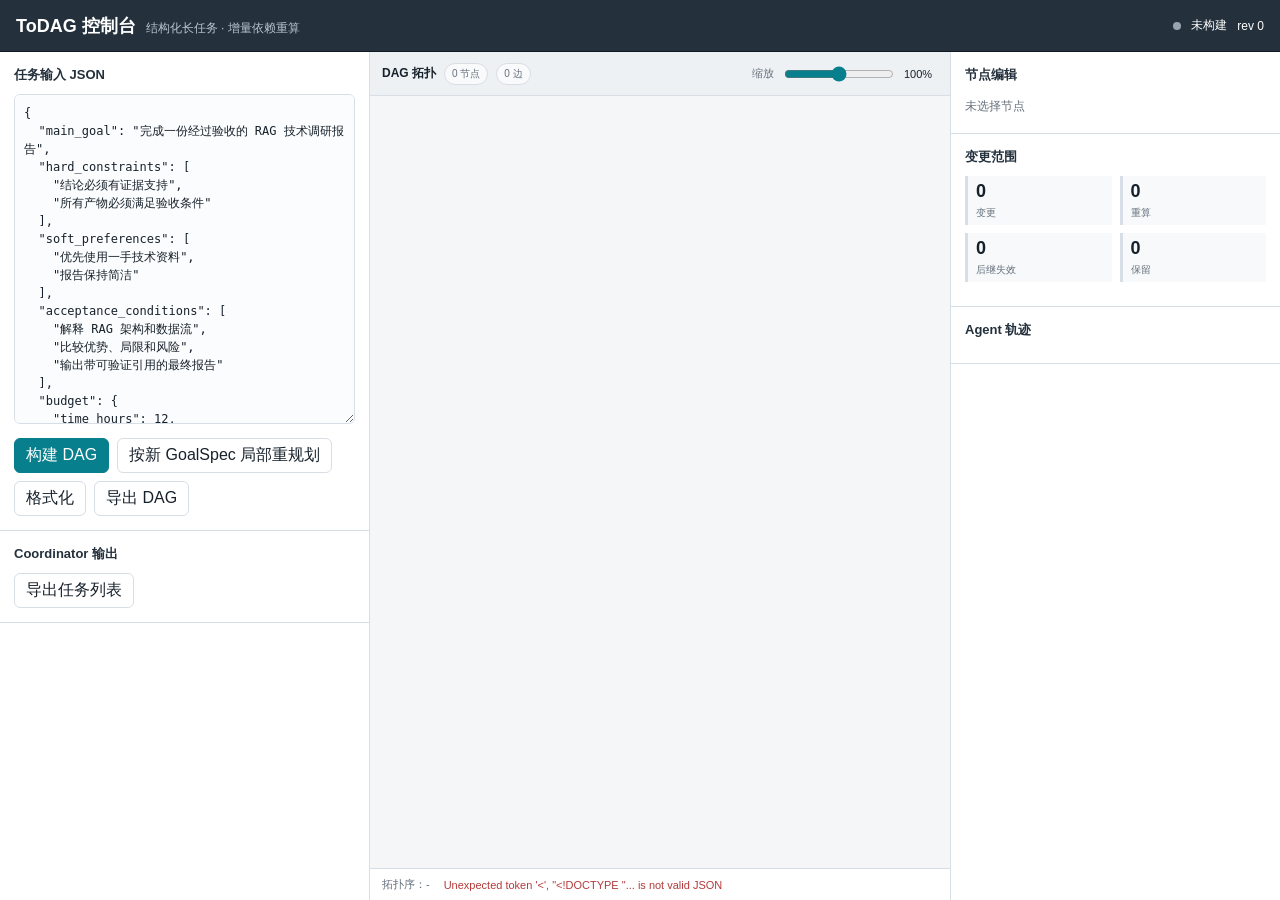
==== src/mosaic_omega/goal_planner/todag/static/index.html @ a3087757 "feat: integrate GoalSpec ToDAG runtime core" ====
<!doctype html>
<html lang="zh-CN">
<head>
  <meta charset="utf-8">
  <meta name="viewport" content="width=device-width, initial-scale=1">
  <title>ToDAG 控制台</title>
  <style>
    :root {
      color-scheme: light;
      --bg: #f4f6f8;
      --surface: #ffffff;
      --ink: #17212b;
      --muted: #66717d;
      --line: #d8dee5;
      --teal: #087f8c;
      --teal-soft: #e4f4f5;
      --green: #2f7d4a;
      --green-soft: #e7f4eb;
      --amber: #a86100;
      --amber-soft: #fff1d6;
      --red: #b33a3a;
      --red-soft: #fbe9e9;
      --charcoal: #24313d;
      --radius: 6px;
    }
    * { box-sizing: border-box; }
    body {
      margin: 0;
      min-width: 320px;
      min-height: 100vh;
      overflow: hidden;
      background: var(--bg);
      color: var(--ink);
      font-family: Inter, "Segoe UI", "Microsoft YaHei", sans-serif;
      letter-spacing: 0;
    }
    button, textarea, input { font: inherit; letter-spacing: 0; }
    button {
      min-height: 34px;
      border: 1px solid var(--line);
      border-radius: var(--radius);
      background: var(--surface);
      color: var(--ink);
      padding: 6px 11px;
      cursor: pointer;
    }
    button:hover { border-color: #9da8b3; background: #f8fafb; }
    button:focus-visible, textarea:focus-visible, input:focus-visible {
      outline: 2px solid var(--teal);
      outline-offset: 1px;
    }
    button.primary { border-color: var(--teal); background: var(--teal); color: white; }
    button.primary:hover { background: #066c77; }
    button.danger { color: var(--red); }
    button:disabled { cursor: not-allowed; opacity: .5; }
    .app {
      display: grid;
      grid-template-rows: 52px minmax(0, 1fr);
      height: 100vh;
    }
    header {
      display: flex;
      align-items: center;
      justify-content: space-between;
      gap: 16px;
      padding: 0 16px;
      background: var(--charcoal);
      color: white;
      border-bottom: 1px solid #111a22;
    }
    .brand { display: flex; align-items: baseline; gap: 10px; min-width: 0; }
    .brand h1 { margin: 0; font-size: 18px; font-weight: 650; white-space: nowrap; }
    .brand span { color: #b9c4cd; font-size: 12px; overflow: hidden; text-overflow: ellipsis; white-space: nowrap; }
    .header-state { display: flex; align-items: center; gap: 10px; font-size: 12px; white-space: nowrap; }
    .state-dot { width: 8px; height: 8px; border-radius: 50%; background: #98a4af; }
    .state-dot.ready { background: #56c882; }
    .workspace {
      display: grid;
      grid-template-columns: minmax(300px, 370px) minmax(420px, 1fr) minmax(280px, 330px);
      min-height: 0;
    }
    aside, .inspector { background: var(--surface); overflow: auto; }
    aside { border-right: 1px solid var(--line); }
    .inspector { border-left: 1px solid var(--line); }
    .section { padding: 14px; border-bottom: 1px solid var(--line); }
    .section h2 { margin: 0 0 10px; font-size: 13px; font-weight: 650; color: var(--charcoal); }
    .actions { display: flex; flex-wrap: wrap; gap: 8px; }
    textarea, input[type="text"], input[type="number"] {
      width: 100%;
      border: 1px solid var(--line);
      border-radius: var(--radius);
      background: #fbfcfd;
      color: var(--ink);
      padding: 9px;
    }
    #input-json { min-height: 330px; resize: vertical; font-family: Consolas, monospace; font-size: 12px; line-height: 1.5; }
    .field { display: grid; gap: 5px; margin-bottom: 10px; }
    .field label { color: var(--muted); font-size: 11px; font-weight: 600; }
    .field textarea { min-height: 90px; resize: vertical; }
    .graph-shell { display: grid; grid-template-rows: 44px minmax(0, 1fr) 32px; min-width: 0; min-height: 0; }
    .toolbar {
      display: flex;
      align-items: center;
      justify-content: space-between;
      gap: 12px;
      padding: 0 12px;
      background: #eef1f4;
      border-bottom: 1px solid var(--line);
    }
    .toolbar-group { display: flex; align-items: center; gap: 8px; min-width: 0; }
    .toolbar strong { font-size: 12px; white-space: nowrap; }
    .toolbar input[type="range"] { width: 110px; accent-color: var(--teal); }
    .graph-viewport { overflow: auto; background: var(--bg); }
    #dag-svg { display: block; min-width: 100%; min-height: 100%; transform-origin: top left; }
    .footer-status {
      display: flex;
      align-items: center;
      gap: 14px;
      padding: 0 12px;
      border-top: 1px solid var(--line);
      background: var(--surface);
      color: var(--muted);
      font-size: 11px;
      overflow: hidden;
      white-space: nowrap;
    }
    .footer-status .error { color: var(--red); overflow: hidden; text-overflow: ellipsis; }
    .metric-grid { display: grid; grid-template-columns: repeat(2, minmax(0, 1fr)); gap: 8px; }
    .metric { border-left: 3px solid var(--line); padding: 5px 8px; background: #f7f9fa; }
    .metric strong { display: block; font-size: 18px; font-weight: 650; }
    .metric span { color: var(--muted); font-size: 10px; }
    .list { display: grid; gap: 6px; margin: 0; padding: 0; list-style: none; }
    .list li { padding: 7px 8px; border: 1px solid var(--line); border-radius: 4px; font-size: 11px; overflow-wrap: anywhere; }
    .list li.changed { border-color: var(--red); background: var(--red-soft); }
    .list li.invalidated { border-color: #d8952d; background: var(--amber-soft); }
    .list li.preserved { border-color: #86bb98; background: var(--green-soft); }
    .placeholder { color: var(--muted); font-size: 12px; padding: 4px 0; }
    .node-rect { fill: var(--surface); stroke: #81909c; stroke-width: 1.5; rx: 6; cursor: pointer; }
    .node-group:hover .node-rect { stroke: var(--teal); stroke-width: 2.5; }
    .node-group.selected .node-rect { stroke: var(--charcoal); stroke-width: 3; }
    .node-group.changed .node-rect { fill: var(--red-soft); stroke: var(--red); }
    .node-group.invalidated .node-rect { fill: var(--amber-soft); stroke: var(--amber); }
    .node-group.completed .node-rect { fill: var(--green-soft); stroke: var(--green); }
    .node-title { font-size: 13px; font-weight: 650; fill: var(--ink); pointer-events: none; }
    .node-meta { font-size: 10px; fill: var(--muted); pointer-events: none; }
    .node-id { font-size: 9px; fill: var(--teal); font-family: Consolas, monospace; pointer-events: none; }
    .edge { fill: none; stroke: #8997a3; stroke-width: 1.5; marker-end: url(#arrow); }
    .level-label { font-size: 10px; fill: var(--muted); font-weight: 600; }
    .badge { display: inline-flex; align-items: center; min-height: 22px; padding: 2px 7px; border: 1px solid var(--line); border-radius: 11px; font-size: 10px; color: var(--muted); background: #f8fafb; }
    @media (max-width: 1080px) {
      body { overflow: auto; }
      .app { height: auto; min-height: 100vh; }
      .workspace { grid-template-columns: 320px minmax(520px, 1fr); grid-template-rows: minmax(650px, calc(100vh - 52px)) auto; }
      .inspector { grid-column: 1 / -1; border-left: 0; border-top: 1px solid var(--line); display: grid; grid-template-columns: repeat(3, 1fr); }
      .inspector .section { border-right: 1px solid var(--line); }
    }
    @media (max-width: 720px) {
      .workspace { display: block; }
      aside, .inspector { border: 0; border-bottom: 1px solid var(--line); }
      .graph-shell { height: 620px; }
      .inspector { display: block; }
      .brand span { display: none; }
      .header-state #state-text, .header-state #revision { display: none; }
    }
  </style>
</head>
<body>
  <div class="app">
    <header>
      <div class="brand"><h1>ToDAG 控制台</h1><span>结构化长任务 · 增量依赖重算</span></div>
      <div class="header-state"><span id="state-dot" class="state-dot"></span><span id="state-text">未构建</span><span id="revision">rev 0</span></div>
    </header>
    <div class="workspace">
      <aside>
        <section class="section">
          <h2>任务输入 JSON</h2>
          <textarea id="input-json" spellcheck="false"></textarea>
          <div class="actions" style="margin-top:10px">
            <button id="build" class="primary">构建 DAG</button><button id="replan">按新 GoalSpec 局部重规划</button>
            <button id="format">格式化</button>
            <button id="export">导出 DAG</button>
          </div>
        </section>
        <section class="section">
          <h2>Coordinator 输出</h2>
          <div class="actions"><button id="export-coordinator">导出任务列表</button></div>
        </section>
      </aside>

      <main class="graph-shell">
        <div class="toolbar">
          <div class="toolbar-group"><strong>DAG 拓扑</strong><span id="node-count" class="badge">0 节点</span><span id="edge-count" class="badge">0 边</span></div>
          <div class="toolbar-group"><label for="zoom" style="font-size:11px;color:var(--muted)">缩放</label><input id="zoom" type="range" min="60" max="140" value="100"><span id="zoom-value" style="font-size:11px;width:34px">100%</span></div>
        </div>
        <div id="graph-viewport" class="graph-viewport">
          <svg id="dag-svg" role="img" aria-label="DAG dynamic visualization"></svg>
        </div>
        <div class="footer-status"><span id="topology">拓扑序：-</span><span id="message"></span></div>
      </main>

      <div class="inspector">
        <section class="section">
          <h2>节点编辑</h2>
          <div id="node-empty" class="placeholder">未选择节点</div>
          <div id="node-editor" hidden>
            <div class="field"><label>task_id</label><input id="edit-id" type="text" disabled></div>
            <div class="field"><label>description</label><textarea id="edit-description"></textarea></div>
            <div class="field"><label>required_skill</label><input id="edit-skill" type="text"></div>
            <div class="field"><label>depends_on（逗号分隔）</label><input id="edit-dependencies" type="text"></div>
            <div class="field"><label>priority</label><input id="edit-priority" type="number" min="1" max="10"></div>
            <div class="actions"><button id="update-node" class="primary">更新并重算</button><button id="complete-node">标记完成</button></div>
          </div>
        </section>
        <section class="section">
          <h2>变更范围</h2>
          <div class="metric-grid">
            <div class="metric"><strong id="changed-count">0</strong><span>变更</span></div>
            <div class="metric"><strong id="recomputed-count">0</strong><span>重算</span></div>
            <div class="metric"><strong id="invalidated-count">0</strong><span>后继失效</span></div>
            <div class="metric"><strong id="preserved-count">0</strong><span>保留</span></div>
          </div>
          <ul id="change-list" class="list" style="margin-top:10px"></ul>
        </section>
        <section class="section">
          <h2>Agent 轨迹</h2>
          <ul id="agent-list" class="list"></ul>
        </section>
      </div>
    </div>
  </div>

  <script>
    const sample = {
      main_goal: "完成一份经过验收的 RAG 技术调研报告",
      hard_constraints: ["结论必须有证据支持", "所有产物必须满足验收条件"],
      soft_preferences: ["优先使用一手技术资料", "报告保持简洁"],
      acceptance_conditions: ["解释 RAG 架构和数据流", "比较优势、局限和风险", "输出带可验证引用的最终报告"],
      budget: {time_hours: 12, cost_limit: 100, max_parallel_tasks: 3},
      prohibitions: ["不得虚构来源", "不得暴露密钥"]
    };
    const state = {dag: null, selected: null, zoom: 1};
    const $ = id => document.getElementById(id);
    const input = $("input-json");
    input.value = JSON.stringify(sample, null, 2);

    async function request(path, options = {}) {
      const response = await fetch(path, {
        ...options,
        headers: {"Content-Type": "application/json", ...(options.headers || {})}
      });
      const payload = await response.json();
      if (!response.ok) throw new Error(payload.error || `HTTP ${response.status}`);
      return payload;
    }

    function setMessage(text, error = false) {
      const target = $("message");
      target.textContent = text;
      target.className = error ? "error" : "";
    }

    function svgElement(name, attributes = {}, text = "") {
      const element = document.createElementNS("http://www.w3.org/2000/svg", name);
      Object.entries(attributes).forEach(([key, value]) => element.setAttribute(key, value));
      if (text) element.textContent = text;
      return element;
    }

    function shorten(text, max) {
      return text.length > max ? `${text.slice(0, max - 1)}…` : text;
    }

    function renderGraph() {
      const svg = $("dag-svg");
      svg.replaceChildren();
      if (!state.dag || state.dag.status === "empty") {
        svg.setAttribute("viewBox", "0 0 800 500");
        svg.append(svgElement("text", {x: 400, y: 250, "text-anchor": "middle", fill: "#66717d", "font-size": 14}, "等待构建 DAG"));
        return;
      }
      const nodes = state.dag.nodes;
      const byId = new Map(nodes.map(node => [node.task_id, node]));
      const levels = new Map();
      nodes.forEach(node => {
        if (!levels.has(node.level)) levels.set(node.level, []);
        levels.get(node.level).push(node);
      });
      const nodeW = 230, nodeH = 104, colGap = 110, rowGap = 30, padX = 55, padY = 54;
      const maxRows = Math.max(...Array.from(levels.values(), group => group.length));
      const levelCount = Math.max(...nodes.map(node => node.level)) + 1;
      const width = Math.max(760, padX * 2 + levelCount * nodeW + (levelCount - 1) * colGap);
      const height = Math.max(520, padY * 2 + maxRows * nodeH + (maxRows - 1) * rowGap);
      svg.setAttribute("viewBox", `0 0 ${width} ${height}`);
      svg.style.width = `${width * state.zoom}px`;
      svg.style.height = `${height * state.zoom}px`;
      const defs = svgElement("defs");
      const marker = svgElement("marker", {id: "arrow", markerWidth: 8, markerHeight: 8, refX: 7, refY: 3, orient: "auto", markerUnits: "strokeWidth"});
      marker.append(svgElement("path", {d: "M0,0 L0,6 L8,3 z", fill: "#8997a3"}));
      defs.append(marker); svg.append(defs);
      const positions = new Map();
      Array.from(levels.entries()).sort((a, b) => a[0] - b[0]).forEach(([level, group]) => {
        const x = padX + level * (nodeW + colGap);
        const usedHeight = group.length * nodeH + Math.max(0, group.length - 1) * rowGap;
        const startY = Math.max(padY, (height - usedHeight) / 2);
        svg.append(svgElement("text", {x: x, y: 24, class: "level-label"}, `LEVEL ${level}`));
        group.forEach((node, index) => positions.set(node.task_id, {x, y: startY + index * (nodeH + rowGap)}));
      });
      state.dag.edges.forEach(edge => {
        const source = positions.get(edge.source), target = positions.get(edge.target);
        if (!source || !target) return;
        const x1 = source.x + nodeW, y1 = source.y + nodeH / 2, x2 = target.x, y2 = target.y + nodeH / 2;
        const bend = Math.max(45, (x2 - x1) * .46);
        svg.append(svgElement("path", {d: `M${x1},${y1} C${x1 + bend},${y1} ${x2 - bend},${y2} ${x2},${y2}`, class: "edge"}));
        if (edge.type) {
          svg.append(svgElement("text", {x: (x1 + x2) / 2, y: (y1 + y2) / 2 - 5, class: "level-label", "text-anchor": "middle"}, edge.type));
        }
      });
      const changed = new Set(state.dag.change_set.changed_node_ids);
      const invalidated = new Set(state.dag.change_set.invalidated_node_ids);
      nodes.forEach(node => {
        const pos = positions.get(node.task_id);
        const classes = ["node-group"];
        if (node.task_id === state.selected) classes.push("selected");
        if (changed.has(node.task_id)) classes.push("changed");
        else if (invalidated.has(node.task_id)) classes.push("invalidated");
        else if (node.status === "completed") classes.push("completed");
        const group = svgElement("g", {class: classes.join(" "), transform: `translate(${pos.x},${pos.y})`, tabindex: 0});
        group.append(svgElement("rect", {width: nodeW, height: nodeH, class: "node-rect"}));
        group.append(svgElement("text", {x: 13, y: 20, class: "node-id"}, node.task_id));
        group.append(svgElement("text", {x: 13, y: 43, class: "node-title"}, shorten(node.title, 27)));
        group.append(svgElement("text", {x: 13, y: 65, class: "node-meta"}, `${node.required_skill} · ${node.agent_role}`));
        group.append(svgElement("text", {x: 13, y: 86, class: "node-meta"}, `${node.status} · v${node.version} · P${node.priority}`));
        group.addEventListener("click", () => selectNode(node.task_id));
        group.addEventListener("keydown", event => { if (event.key === "Enter" || event.key === " ") selectNode(node.task_id); });
        svg.append(group);
      });
    }

    function renderState() {
      const dag = state.dag;
      const usable = dag && dag.status !== "empty";
      const ready = dag && dag.status === "ready";
      $("state-dot").className = `state-dot${ready ? " ready" : ""}`;
      $("state-text").textContent = ready ? "DAG READY" : (dag?.status === "needs_clarification" ? "NEEDS CLARIFICATION" : "未构建");
      $("revision").textContent = `rev ${dag?.revision || 0}`;
      $("node-count").textContent = `${usable ? dag.nodes.length : 0} 节点`;
      $("edge-count").textContent = `${usable ? dag.edges.length : 0} 边`;
      $("topology").textContent = `拓扑序：${usable ? dag.topological_order.join(" → ") : "-"}`;
      const change = usable ? dag.change_set : {changed_node_ids: [], invalidated_node_ids: [], recomputed_node_ids: [], preserved_node_ids: []};
      $("changed-count").textContent = change.changed_node_ids.length;
      $("invalidated-count").textContent = change.invalidated_node_ids.length;
      $("recomputed-count").textContent = change.recomputed_node_ids.length;
      $("preserved-count").textContent = change.preserved_node_ids.length;
      const changeList = $("change-list"); changeList.replaceChildren();
      [["changed", "变更", change.changed_node_ids], ["invalidated", "后继", change.invalidated_node_ids], ["preserved", "保留", change.preserved_node_ids]].forEach(([className, label, ids]) => {
        if (!ids.length) return;
        const li = document.createElement("li"); li.className = className; li.textContent = `${label}: ${ids.join(", ")}`; changeList.append(li);
      });
      if (!changeList.children.length) { const li = document.createElement("li"); li.textContent = "暂无增量变更"; changeList.append(li); }
      const agentList = $("agent-list"); agentList.replaceChildren();
      (usable ? dag.agent_trace.slice(-5) : []).forEach(trace => { const li = document.createElement("li"); li.textContent = `${trace.agent}: ${trace.action}`; agentList.append(li); });
      if (!agentList.children.length) { const li = document.createElement("li"); li.textContent = "暂无 Agent 记录"; agentList.append(li); }
      if (state.selected && usable && !dag.nodes.some(node => node.task_id === state.selected)) state.selected = null;
      renderEditor(); renderGraph();
    }

    function selectNode(taskId) { state.selected = taskId; renderState(); }
    function renderEditor() {
      const node = state.dag?.nodes?.find(item => item.task_id === state.selected);
      $("node-empty").hidden = Boolean(node); $("node-editor").hidden = !node;
      if (!node) return;
      $("edit-id").value = node.task_id;
      $("edit-description").value = node.description;
      $("edit-skill").value = node.required_skill;
      $("edit-dependencies").value = node.depends_on.join(", ");
      $("edit-priority").value = node.priority;
    }

    function download(name, value) {
      const blob = new Blob([JSON.stringify(value, null, 2)], {type: "application/json"});
      const link = document.createElement("a"); link.href = URL.createObjectURL(blob); link.download = name; link.click(); URL.revokeObjectURL(link.href);
    }

    $("format").addEventListener("click", () => { try { input.value = JSON.stringify(JSON.parse(input.value), null, 2); setMessage("JSON 已格式化"); } catch (error) { setMessage(error.message, true); } });
    $("build").addEventListener("click", async () => {
      try { state.dag = await request("/api/build", {method: "POST", body: JSON.stringify(JSON.parse(input.value))}); state.selected = state.dag.nodes[0]?.task_id || null; setMessage("DAG 构建完成"); renderState(); }
      catch (error) { setMessage(error.message, true); }
    });
    $("replan").addEventListener("click", async () => {
      try { state.dag = await request("/api/specification", {method: "PUT", body: JSON.stringify(JSON.parse(input.value))}); state.selected = state.dag.nodes[0]?.task_id || null; setMessage("GoalSpec 已局部重规划"); renderState(); }
      catch (error) { setMessage(error.message, true); }
    });
    $("update-node").addEventListener("click", async () => {
      if (!state.selected) return;
      const depends = $("edit-dependencies").value.split(",").map(value => value.trim()).filter(Boolean);
      const patch = {description: $("edit-description").value, required_skill: $("edit-skill").value, depends_on: depends, priority: Number($("edit-priority").value)};
      try { state.dag = await request(`/api/nodes/${encodeURIComponent(state.selected)}`, {method: "PATCH", body: JSON.stringify(patch)}); setMessage("节点及其后继已增量重算"); renderState(); }
      catch (error) { setMessage(error.message, true); }
    });
    $("complete-node").addEventListener("click", async () => {
      if (!state.selected) return;
      try { state.dag = await request(`/api/nodes/${encodeURIComponent(state.selected)}/result`, {method: "POST", body: JSON.stringify({status: "completed", result: {accepted: true}})}); setMessage("节点已标记完成"); renderState(); }
      catch (error) { setMessage(error.message, true); }
    });
    $("export").addEventListener("click", () => { if (state.dag?.status === "ready") download(`todag-rev-${state.dag.revision}.json`, state.dag); });
    $("export-coordinator").addEventListener("click", async () => { try { download("coordinator-tasks.json", await request("/api/coordinator-plan")); } catch (error) { setMessage(error.message, true); } });
    $("zoom").addEventListener("input", event => { state.zoom = Number(event.target.value) / 100; $("zoom-value").textContent = `${event.target.value}%`; renderGraph(); });
    window.addEventListener("resize", renderGraph);

    request("/api/dag").then(dag => { state.dag = dag; if (dag.status !== "empty") { input.value = JSON.stringify(dag.input, null, 2); state.selected = dag.nodes[0]?.task_id || null; } renderState(); }).catch(error => setMessage(error.message, true));
  </script>
</body>
</html>
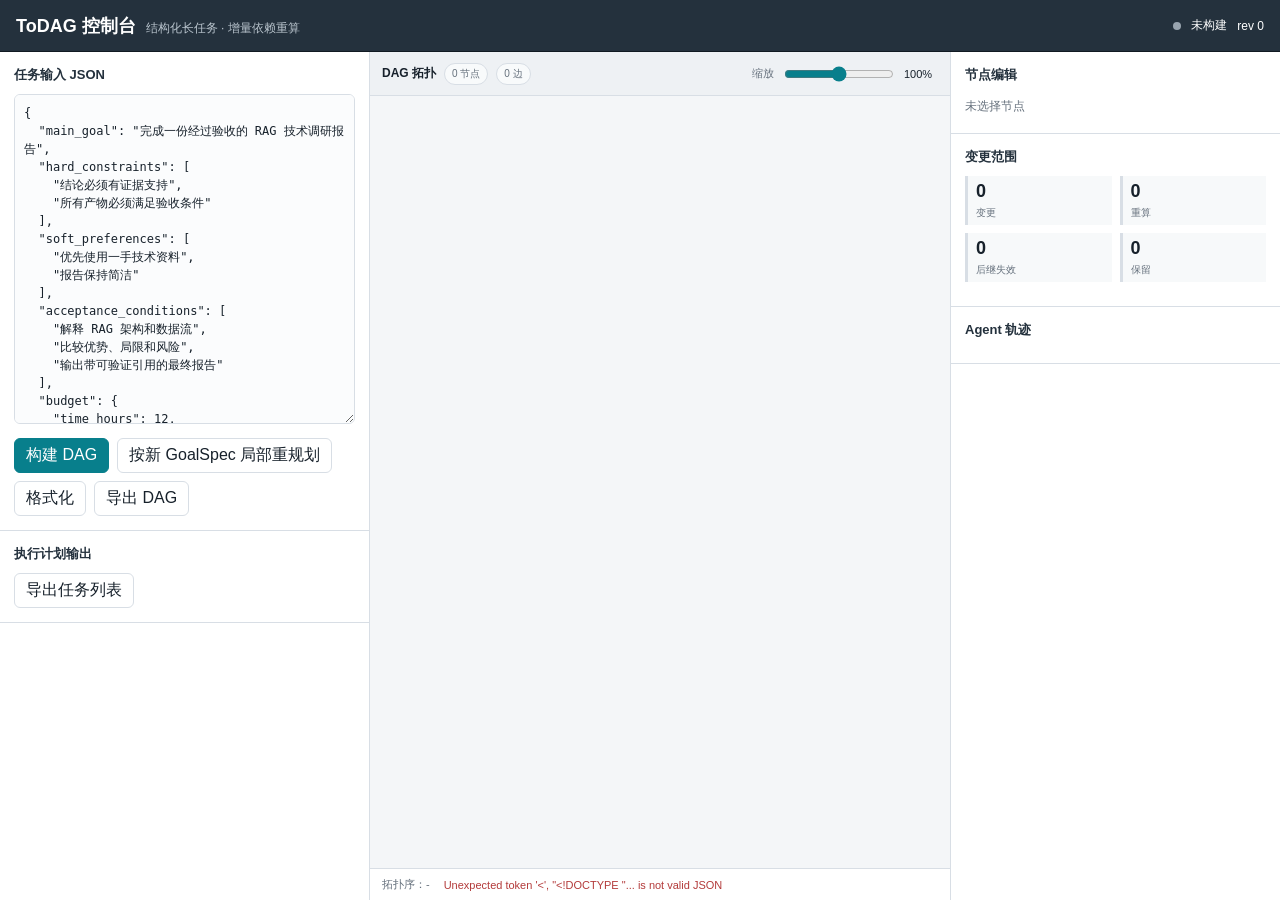
==== commit cc6a41b3: "feat: import MOSAIC-Omega V3 observability console (0.2.0)" ====
--- a/src/mosaic_omega/goal_planner/todag/static/index.html
+++ b/src/mosaic_omega/goal_planner/todag/static/index.html
@@ -182,8 +182,8 @@
           </div>
         </section>
         <section class="section">
-          <h2>Coordinator 输出</h2>
-          <div class="actions"><button id="export-coordinator">导出任务列表</button></div>
+          <h2>执行计划输出</h2>
+          <div class="actions"><button id="export-execution">导出任务列表</button></div>
         </section>
       </aside>
 
@@ -403,7 +403,7 @@
       catch (error) { setMessage(error.message, true); }
     });
     $("export").addEventListener("click", () => { if (state.dag?.status === "ready") download(`todag-rev-${state.dag.revision}.json`, state.dag); });
-    $("export-coordinator").addEventListener("click", async () => { try { download("coordinator-tasks.json", await request("/api/coordinator-plan")); } catch (error) { setMessage(error.message, true); } });
+    $("export-execution").addEventListener("click", async () => { try { download("execution-tasks.json", await request("/api/execution-plan")); } catch (error) { setMessage(error.message, true); } });
     $("zoom").addEventListener("input", event => { state.zoom = Number(event.target.value) / 100; $("zoom-value").textContent = `${event.target.value}%`; renderGraph(); });
     window.addEventListener("resize", renderGraph);
 
